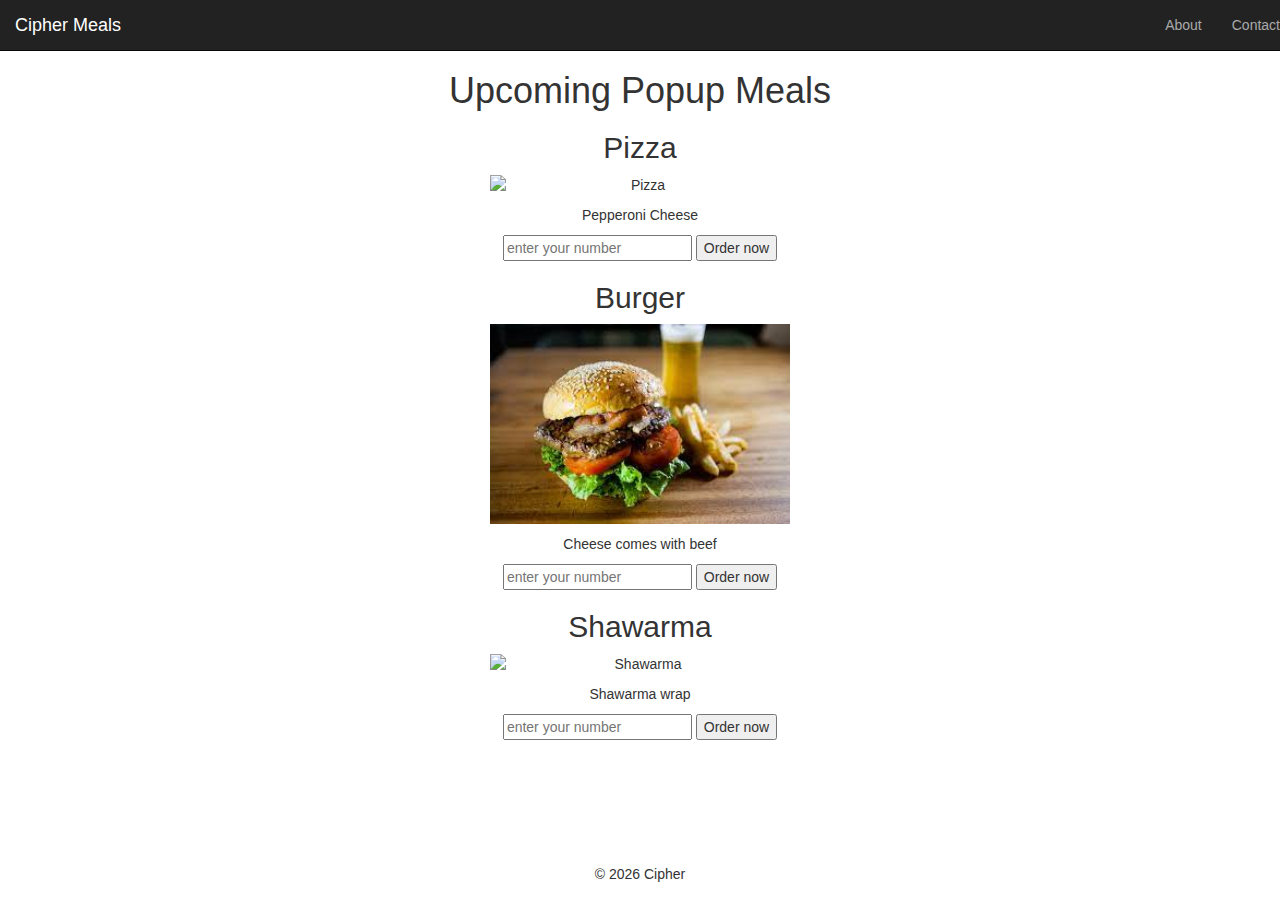
==== index.html @ 23d6e8e6 "add PWA" ====
<!DOCTYPE html>
<html lang="en" class="index">
    <head>
    
<link rel="stylesheet" href="https://maxcdn.bootstrapcdn.com/bootstrap/3.2.0/css/bootstrap.min.css" />
<link rel="stylesheet" href="css/main.css" />
        
    <title>Home</title>
    </head>
    <body>
        
        <!-- your header here -->
        
        
<nav>
    <div class="navbar navbar-inverse navbar-static-top">
        <div class="navbar-header">
            <button type="button" class="navbar-toggle collapsed" data-toggle="collapse" data-target=".navbar-collapse">
                <span class="sr-only">Toggle navigation</span>
                <span class="icon-bar"></span>
                <span class="icon-bar"></span>
                <span class="icon-bar"></span>
            </button>
            <a class="navbar-brand" href="index.html">Cipher Meals</a>
        </div>
        <div class="navbar-collapse collapse">
            <ul class="nav navbar-nav navbar-right">
                <li><a href="about.html">About</a></li>
                <li><a href="contact.html">Contact</a></li>
            </ul>
        </div>
    </div>
</nav>
        
        <main>
    <h1 style='text-align: center;'>Upcoming Popup Meals</h1><div style="text-align: center;"> 
            <h2>Pizza</h2>
            <p><img style="min-width: 300px; max-width: 500px;" src="https://images.immediate.co.uk/production/volatile/sites/30/2020/08/chorizo-mozarella-gnocchi-bake-cropped-9ab73a3.jpg?quality=90&resize=700%2C636" alt="Pizza"</p>
            <p>Pepperoni Cheese</p>
            <form action="https://serene-taiga-04277.herokuapp.com/payment" method="post">
            <input type="hidden" name="title" value="Pizza" />
            <input type="hidden" name="price" value="11.99" />
            <input type="tel" placeholder="enter your number" name="telephone"/>
            <button type="submit">Order now</button>
            </form>
            </div>
            <div style="text-align: center;"> 
            <h2>Burger</h2>
            <p><img style="min-width: 300px; max-width: 500px;" src="[data-uri]" alt="Burger"</p>
            <p>Cheese comes with beef</p>
            <form action="https://serene-taiga-04277.herokuapp.com/payment" method="post">
            <input type="hidden" name="title" value="Burger" />
            <input type="hidden" name="price" value="9.99" />
            <input type="tel" placeholder="enter your number" name="telephone"/>
            <button type="submit">Order now</button>
            </form>
            </div>
            <div style="text-align: center;"> 
            <h2>Shawarma</h2>
            <p><img style="min-width: 300px; max-width: 500px;" src="https://lifeloveandgoodfood.com/wp-content/uploads/2020/04/Chicken-Shawarma_09_1200x1200-735x735.jpg" alt="Shawarma"</p>
            <p>Shawarma wrap</p>
            <form action="https://serene-taiga-04277.herokuapp.com/payment" method="post">
            <input type="hidden" name="title" value="Shawarma" />
            <input type="hidden" name="price" value="8.99" />
            <input type="tel" placeholder="enter your number" name="telephone"/>
            <button type="submit">Order now</button>
            </form>
            </div>
            
    </main>
    
<footer style='text-align: center; padding: 5px'>
    &copy; <script>document.write(new Date().getFullYear())</script> Cipher
</footer>
<script src="https://cdnjs.cloudflare.com/ajax/libs/jquery/3.5.1/jquery.js"></script>
<script src="https://maxcdn.bootstrapcdn.com/bootstrap/3.2.0/js/bootstrap.min.js"></script>
<script src="js/main.js"></script>
        
    </body>
</html>
---- css/main.css ----
/* your css here */

/* color scheme */
:root {
    --header-bg-color: #222;
    --header-txt-color: #aaa;
    --header-highlight-color: white;
}

.contact .navbar-inverse .navbar-nav > li > a[href="contact.html"], 
.about .navbar-inverse .navbar-nav > li > a[href="about.html"],
.index .navbar-inverse a.navbar-brand[href="."]
{
    color:var(--header-highlight-color);
    background-color: inherit;
}

main {
    min-height: calc(100vh - 8em);
}
footer {
    height: 2em;
}

.navbar-inverse{
    color:var(--header-txt-color);
    background-color: var(--header-bg-color);
}

.navbar-inverse .navbar-brand, .navbar-inverse .navbar-nav>li>a {
    color: inherit;
}
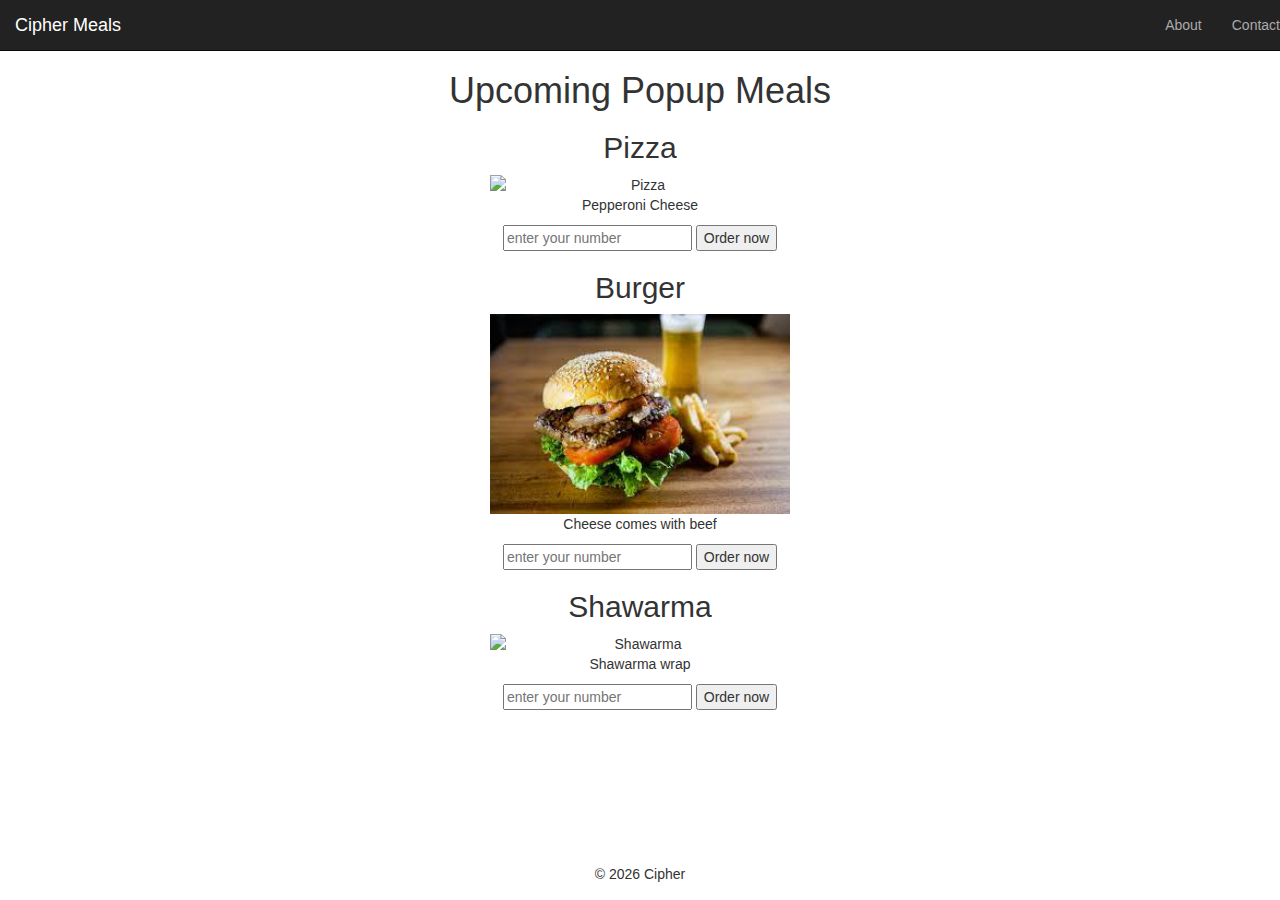
==== commit d3ba41c7: "fix image" ====
--- a/index.html
+++ b/index.html
@@ -36,33 +36,33 @@
         <main>
     <h1 style='text-align: center;'>Upcoming Popup Meals</h1><div style="text-align: center;"> 
             <h2>Pizza</h2>
-            <p><img style="min-width: 300px; max-width: 500px;" src="https://images.immediate.co.uk/production/volatile/sites/30/2020/08/chorizo-mozarella-gnocchi-bake-cropped-9ab73a3.jpg?quality=90&resize=700%2C636" alt="Pizza"</p>
+            <img style="min-width: 300px; max-width: 400px;" src="https://images.immediate.co.uk/production/volatile/sites/30/2020/08/chorizo-mozarella-gnocchi-bake-cropped-9ab73a3.jpg?quality=90&resize=700%2C636" alt="Pizza">
             <p>Pepperoni Cheese</p>
-            <form action="https://serene-taiga-04277.herokuapp.com/payment" method="post">
+            <form action="https://popupmeals.herokuapp.com/payment/" method="post">
             <input type="hidden" name="title" value="Pizza" />
-            <input type="hidden" name="price" value="11.99" />
+            <input type="hidden" name="price" value="13.5487" />
             <input type="tel" placeholder="enter your number" name="telephone"/>
             <button type="submit">Order now</button>
             </form>
             </div>
             <div style="text-align: center;"> 
             <h2>Burger</h2>
-            <p><img style="min-width: 300px; max-width: 500px;" src="[data-uri]" alt="Burger"</p>
+            <img style="min-width: 300px; max-width: 400px;" src="[data-uri]" alt="Burger">
             <p>Cheese comes with beef</p>
-            <form action="https://serene-taiga-04277.herokuapp.com/payment" method="post">
+            <form action="https://popupmeals.herokuapp.com/payment/" method="post">
             <input type="hidden" name="title" value="Burger" />
-            <input type="hidden" name="price" value="9.99" />
+            <input type="hidden" name="price" value="11.2887" />
             <input type="tel" placeholder="enter your number" name="telephone"/>
             <button type="submit">Order now</button>
             </form>
             </div>
             <div style="text-align: center;"> 
             <h2>Shawarma</h2>
-            <p><img style="min-width: 300px; max-width: 500px;" src="https://lifeloveandgoodfood.com/wp-content/uploads/2020/04/Chicken-Shawarma_09_1200x1200-735x735.jpg" alt="Shawarma"</p>
+            <img style="min-width: 300px; max-width: 400px;" src="https://lifeloveandgoodfood.com/wp-content/uploads/2020/04/Chicken-Shawarma_09_1200x1200-735x735.jpg" alt="Shawarma">
             <p>Shawarma wrap</p>
-            <form action="https://serene-taiga-04277.herokuapp.com/payment" method="post">
+            <form action="https://popupmeals.herokuapp.com/payment/" method="post">
             <input type="hidden" name="title" value="Shawarma" />
-            <input type="hidden" name="price" value="8.99" />
+            <input type="hidden" name="price" value="10.1587" />
             <input type="tel" placeholder="enter your number" name="telephone"/>
             <button type="submit">Order now</button>
             </form>
